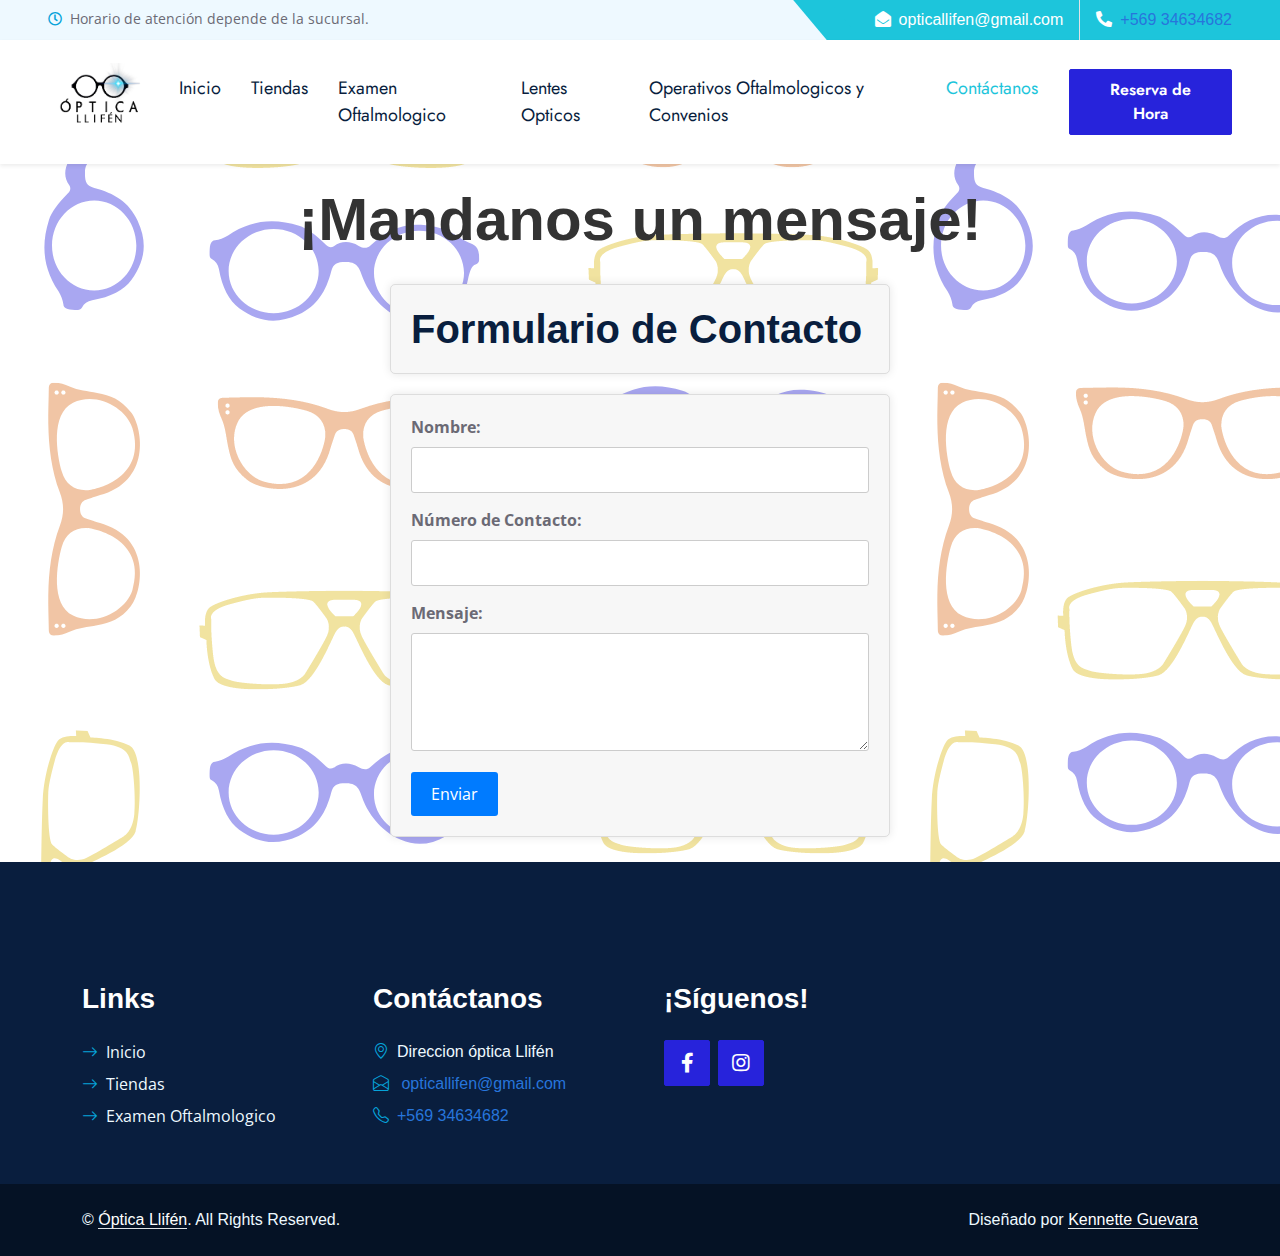
==== contactanos.html @ c940d2cb "nuevas paginas, contactanos y examen" ====
<!DOCTYPE html>
<html lang="en">

<head>
    <meta charset="utf-8">
    <title>Óptica Llifén</title>
    <meta content="width=device-width, initial-scale=1.0" name="viewport">

    <!-- Favicon -->
    <link href="img/favicon.ico" rel="icon">

    <!-- Google Web Fonts -->
    <link rel="preconnect" href="https://fonts.gstatic.com">
    <link href="https://fonts.googleapis.com/css2?family=Jost:wght@500;600;700&family=Open+Sans:wght@400;600&display=swap" rel="stylesheet"> 

    <!-- Icon Font Stylesheet -->
    <link href="https://cdnjs.cloudflare.com/ajax/libs/font-awesome/5.10.0/css/all.min.css" rel="stylesheet">
    <link href="https://cdn.jsdelivr.net/npm/bootstrap-icons@1.4.1/font/bootstrap-icons.css" rel="stylesheet">

    <!-- Libraries Stylesheet -->
    <link href="lib/owlcarousel/assets/owl.carousel.min.css" rel="stylesheet">
    <link href="lib/animate/animate.min.css" rel="stylesheet">
    <link href="lib/tempusdominus/css/tempusdominus-bootstrap-4.min.css" rel="stylesheet" />
    <link href="lib/twentytwenty/twentytwenty.css" rel="stylesheet" />

    <!-- Customized Bootstrap Stylesheet -->
    <link href="css/bootstrap.min.css" rel="stylesheet">

    <!-- Template Stylesheet -->
    <link href="css/style.css" rel="stylesheet">
    <link rel="stylesheet" href="css/large.css" />
    <link rel="stylesheet" href="css/medium.css" />

</head>

<body>
    <!-- Spinner Start -->
    <div id="spinner" class="show bg-white position-fixed translate-middle w-100 vh-100 top-50 start-50 d-flex align-items-center justify-content-center">
        <div class="spinner-grow text-primary m-1" role="status">
            <span class="sr-only">Loading...</span>
        </div>
        <div class="spinner-grow text-dark m-1" role="status">
            <span class="sr-only">Loading...</span>
        </div>
        <div class="spinner-grow text-secondary m-1" role="status">
            <span class="sr-only">Loading...</span>
        </div>
    </div>
    <!-- Spinner End -->


    <!-- Topbar Start -->
    <div class="container-fluid bg-light ps-5 pe-0 d-none d-lg-block">
        <div class="row gx-0">
            <div class="col-md-6 text-center text-lg-start mb-2 mb-lg-0">
                <div class="d-inline-flex align-items-center">
                    <small class="py-2"><i class="far fa-clock text-primary me-2"></i>Horario de atención depende de la sucursal.</small>
                </div>
            </div>
            <div class="col-md-6 text-center text-lg-end">
                <div class="position-relative d-inline-flex align-items-center bg-primary text-white top-shape px-5">
                    <div class="me-3 pe-3 border-end py-2">
                        <p class="m-0"><i class="fa fa-envelope-open me-2"></i>opticallifen@gmail.com</p>
                    </div>
                    <div class="py-2">
                        <p class="m-0"><i class="fa fa-phone-alt me-2"></i><a class="telefonocolor" href="https://wa.me/56934634682?text=Me%20gustar%C3%ADa%20agendar%20una%20hora" data-wow-delay="0.6s">+569 34634682</a></p>
                    </div>
                </div>
            </div>
        </div>
    </div>
    <!-- Topbar End -->


    <!-- Navbar Start -->
    <nav class="navbar navbar-expand-lg bg-white navbar-light shadow-sm px-5 py-3 py-lg-0">
        <a href="index.html" class="navbar-brand p-0">
            <h1 class="m-0 text-primary"><img id="logo" src="img/Logo.png" alt="logo optica"></h1>
        </a>
        <button class="navbar-toggler" type="button" data-bs-toggle="collapse" data-bs-target="#navbarCollapse">
            <span class="navbar-toggler-icon"></span>
        </button>
        <div class="collapse navbar-collapse" id="navbarCollapse">
            <div class="navbar-nav ms-auto py-0">
                <a href="index.html" class="nav-item nav-link">Inicio</a>
                <a href="tiendas.html" class="nav-item nav-link">Tiendas</a>
                <a href="examen.html" class="nav-item nav-link">Examen Oftalmologico</a>
                <a href="#" class="nav-item nav-link">Lentes Opticos</a>
                <a href="operativos.html" class="nav-item nav-link">Operativos Oftalmologicos y Convenios</a>
                <a href="#" class="nav-item nav-link active">Contáctanos</a>
            </div>
            <a href="#" class="btn btn-primary py-2 px-4 ms-3">Reserva de Hora</a>
        </div>
    </nav>
    <!-- Navbar End -->

    <div id="section-address">
        <h2 id="section-title">¡Mandanos un mensaje!</h2>
    </div>

    <div class="formulario-container">
        <h1>Formulario de Contacto</h1>
        <form action="https://formspree.io/f/xzblobyv" method="post">
            <label for="nombre">Nombre:</label>
            <input type="text" id="nombre" name="nombre" required><br>

            <label for="telefono">Número de Contacto:</label>
            <input type="tel" id="telefono" name="telefono" required><br>

            <label for="mensaje">Mensaje:</label>
            <textarea id="mensaje" name="mensaje" rows="4" required></textarea><br>

            <input type="submit" value="Enviar">
        </form>
    </div>

    <!-- Footer Start -->
    <div class="container-fluid bg-dark text-light py-5 wow fadeInUp" data-wow-delay="0.3s"">
        <div class="container pt-5">
            <div class="row g-5 pt-4">
                <div class="col-lg-3 col-md-6">
                    <h3 class="text-white mb-4">Links</h3>
                    <div class="d-flex flex-column justify-content-start">
                        <a class="text-light mb-2" href="index.html"><i class="bi bi-arrow-right text-primary me-2"></i>Inicio</a>
                        <a class="text-light mb-2" href="#"><i class="bi bi-arrow-right text-primary me-2"></i>Tiendas</a>
                        <a class="text-light mb-2" href="#"><i class="bi bi-arrow-right text-primary me-2"></i>Examen Oftalmologico</a>
                    </div>
                </div>
                <div class="col-lg-3 col-md-6">
                    <h3 class="text-white mb-4">Contáctanos</h3>
                    <p class="mb-2"><i class="bi bi-geo-alt text-primary me-2"></i>Direccion óptica Llifén</p>
                    <p class="mb-2"><i class="bi bi-envelope-open text-primary me-2"></i><a href="mailto:opticallifen@gmail.com"> opticallifen@gmail.com</a></p>
                    <p class="mb-0"><i class="bi bi-telephone text-primary me-2"></i><a id="telefonocolor" href="https://wa.me/56934634682?text=Me%20gustar%C3%ADa%20agendar%20una%20hora" data-wow-delay="0.6s">+569 34634682</a></p>
                </div>
                <div class="col-lg-3 col-md-6">
                    <h3 class="text-white mb-4">¡Síguenos!</h3>
                    <div class="d-flex">
                        <a class="btn btn-lg btn-primary btn-lg-square rounded me-2" target="_blank" href="https://www.facebook.com/opticallifen/"><i class="fab fa-facebook-f fw-normal"></i></a>
                        <a class="btn btn-lg btn-primary btn-lg-square rounded" target="_blank" href="https://www.instagram.com/opticallifen/?hl=en"><i class="fab fa-instagram fw-normal"></i></a>
                    </div>
                </div>
            </div>
        </div>
    </div>
    <div class="container-fluid text-light py-4" style="background: #051225;">
        <div class="container">
            <div class="row g-0">
                <div class="col-md-6 text-center text-md-start">
                    <p class="mb-md-0">&copy; <a class="text-white border-bottom" href="#">Óptica Llifén</a>. All Rights Reserved.</p>
                </div>
                <div class="col-md-6 text-center text-md-end">
                    <p class="mb-0">Diseñado por <a class="text-white border-bottom" href="https://www.linkedin.com/in/kennetteguevara/">Kennette Guevara</a></p>
                </div>
            </div>
        </div>
    </div>
    <!-- Footer End -->


    <!-- Back to Top -->
    <a href="#" class="btn btn-lg btn-primary btn-lg-square rounded back-to-top"><i class="bi bi-arrow-up"></i></a>


    <!-- JavaScript Libraries -->
    <script src="https://code.jquery.com/jquery-3.4.1.min.js"></script>
    <script src="https://cdn.jsdelivr.net/npm/bootstrap@5.0.0/dist/js/bootstrap.bundle.min.js"></script>
    <script src="lib/wow/wow.min.js"></script>
    <script src="lib/easing/easing.min.js"></script>
    <script src="lib/waypoints/waypoints.min.js"></script>
    <script src="lib/owlcarousel/owl.carousel.min.js"></script>
    <script src="lib/tempusdominus/js/moment.min.js"></script>
    <script src="lib/tempusdominus/js/moment-timezone.min.js"></script>
    <script src="lib/tempusdominus/js/tempusdominus-bootstrap-4.min.js"></script>
    <script src="lib/twentytwenty/jquery.event.move.js"></script>
    <script src="lib/twentytwenty/jquery.twentytwenty.js"></script>

    <!-- Template Javascript -->
    <script src="js/main.js"></script>
</body>

</html>
---- lib/twentytwenty/twentytwenty.css ----
.twentytwenty-horizontal .twentytwenty-handle:before, .twentytwenty-horizontal .twentytwenty-handle:after, .twentytwenty-vertical .twentytwenty-handle:before, .twentytwenty-vertical .twentytwenty-handle:after {
  content: " ";
  display: block;
  background: white;
  position: absolute;
  z-index: 30;
  -webkit-box-shadow: 0px 0px 12px rgba(51, 51, 51, 0.5);
  -moz-box-shadow: 0px 0px 12px rgba(51, 51, 51, 0.5);
  box-shadow: 0px 0px 12px rgba(51, 51, 51, 0.5); }

.twentytwenty-horizontal .twentytwenty-handle:before, .twentytwenty-horizontal .twentytwenty-handle:after {
  width: 3px;
  height: 9999px;
  left: 50%;
  margin-left: -1.5px; }

.twentytwenty-vertical .twentytwenty-handle:before, .twentytwenty-vertical .twentytwenty-handle:after {
  width: 9999px;
  height: 3px;
  top: 50%;
  margin-top: -1.5px; }

.twentytwenty-before-label, .twentytwenty-after-label, .twentytwenty-overlay {
  position: absolute;
  top: 0;
  width: 100%;
  height: 100%; }

.twentytwenty-before-label, .twentytwenty-after-label, .twentytwenty-overlay {
  -webkit-transition-duration: 0.5s;
  -moz-transition-duration: 0.5s;
  transition-duration: 0.5s; }

.twentytwenty-before-label, .twentytwenty-after-label {
  -webkit-transition-property: opacity;
  -moz-transition-property: opacity;
  transition-property: opacity; }

.twentytwenty-before-label:before, .twentytwenty-after-label:before {
  color: white;
  font-size: 13px;
  letter-spacing: 0.1em; }

.twentytwenty-before-label:before, .twentytwenty-after-label:before {
  position: absolute;
  background: rgba(255, 255, 255, 0.2);
  line-height: 38px;
  padding: 0 20px;
  -webkit-border-radius: 2px;
  -moz-border-radius: 2px;
  border-radius: 2px; }

.twentytwenty-horizontal .twentytwenty-before-label:before, .twentytwenty-horizontal .twentytwenty-after-label:before {
  top: 50%;
  margin-top: -19px; }

.twentytwenty-vertical .twentytwenty-before-label:before, .twentytwenty-vertical .twentytwenty-after-label:before {
  left: 50%;
  margin-left: -45px;
  text-align: center;
  width: 90px; }

.twentytwenty-left-arrow, .twentytwenty-right-arrow, .twentytwenty-up-arrow, .twentytwenty-down-arrow {
  width: 0;
  height: 0;
  border: 6px inset transparent;
  position: absolute; }

.twentytwenty-left-arrow, .twentytwenty-right-arrow {
  top: 50%;
  margin-top: -6px; }

.twentytwenty-up-arrow, .twentytwenty-down-arrow {
  left: 50%;
  margin-left: -6px; }

.twentytwenty-container {
  -webkit-box-sizing: content-box;
  -moz-box-sizing: content-box;
  box-sizing: content-box;
  z-index: 0;
  overflow: hidden;
  position: relative;
  -webkit-user-select: none;
  -moz-user-select: none;
  -ms-user-select: none; }
  .twentytwenty-container img {
    max-width: 100%;
    position: absolute;
    top: 0;
    display: block; }
  .twentytwenty-container.active .twentytwenty-overlay, .twentytwenty-container.active :hover.twentytwenty-overlay {
    background: rgba(0, 0, 0, 0); }
    .twentytwenty-container.active .twentytwenty-overlay .twentytwenty-before-label,
    .twentytwenty-container.active .twentytwenty-overlay .twentytwenty-after-label, .twentytwenty-container.active :hover.twentytwenty-overlay .twentytwenty-before-label,
    .twentytwenty-container.active :hover.twentytwenty-overlay .twentytwenty-after-label {
      opacity: 0; }
  .twentytwenty-container * {
    -webkit-box-sizing: content-box;
    -moz-box-sizing: content-box;
    box-sizing: content-box; }

.twentytwenty-before-label {
  opacity: 0; }
  .twentytwenty-before-label:before {
    content: attr(data-content); }

.twentytwenty-after-label {
  opacity: 0; }
  .twentytwenty-after-label:before {
    content: attr(data-content); }

.twentytwenty-horizontal .twentytwenty-before-label:before {
  left: 10px; }

.twentytwenty-horizontal .twentytwenty-after-label:before {
  right: 10px; }

.twentytwenty-vertical .twentytwenty-before-label:before {
  top: 10px; }

.twentytwenty-vertical .twentytwenty-after-label:before {
  bottom: 10px; }

.twentytwenty-overlay {
  -webkit-transition-property: background;
  -moz-transition-property: background;
  transition-property: background;
  background: rgba(0, 0, 0, 0);
  z-index: 25; }
  .twentytwenty-overlay:hover {
    background: rgba(0, 0, 0, 0.5); }
    .twentytwenty-overlay:hover .twentytwenty-after-label {
      opacity: 1; }
    .twentytwenty-overlay:hover .twentytwenty-before-label {
      opacity: 1; }

.twentytwenty-before {
  z-index: 20; }

.twentytwenty-after {
  z-index: 10; }

.twentytwenty-handle {
  height: 38px;
  width: 38px;
  position: absolute;
  left: 50%;
  top: 50%;
  margin-left: -22px;
  margin-top: -22px;
  border: 3px solid white;
  -webkit-border-radius: 1000px;
  -moz-border-radius: 1000px;
  border-radius: 1000px;
  -webkit-box-shadow: 0px 0px 12px rgba(51, 51, 51, 0.5);
  -moz-box-shadow: 0px 0px 12px rgba(51, 51, 51, 0.5);
  box-shadow: 0px 0px 12px rgba(51, 51, 51, 0.5);
  z-index: 40;
  cursor: pointer; }

.twentytwenty-horizontal .twentytwenty-handle:before {
  bottom: 50%;
  margin-bottom: 22px;
  -webkit-box-shadow: 0 3px 0 white, 0px 0px 12px rgba(51, 51, 51, 0.5);
  -moz-box-shadow: 0 3px 0 white, 0px 0px 12px rgba(51, 51, 51, 0.5);
  box-shadow: 0 3px 0 white, 0px 0px 12px rgba(51, 51, 51, 0.5); }
.twentytwenty-horizontal .twentytwenty-handle:after {
  top: 50%;
  margin-top: 22px;
  -webkit-box-shadow: 0 -3px 0 white, 0px 0px 12px rgba(51, 51, 51, 0.5);
  -moz-box-shadow: 0 -3px 0 white, 0px 0px 12px rgba(51, 51, 51, 0.5);
  box-shadow: 0 -3px 0 white, 0px 0px 12px rgba(51, 51, 51, 0.5); }

.twentytwenty-vertical .twentytwenty-handle:before {
  left: 50%;
  margin-left: 22px;
  -webkit-box-shadow: 3px 0 0 white, 0px 0px 12px rgba(51, 51, 51, 0.5);
  -moz-box-shadow: 3px 0 0 white, 0px 0px 12px rgba(51, 51, 51, 0.5);
  box-shadow: 3px 0 0 white, 0px 0px 12px rgba(51, 51, 51, 0.5); }
.twentytwenty-vertical .twentytwenty-handle:after {
  right: 50%;
  margin-right: 22px;
  -webkit-box-shadow: -3px 0 0 white, 0px 0px 12px rgba(51, 51, 51, 0.5);
  -moz-box-shadow: -3px 0 0 white, 0px 0px 12px rgba(51, 51, 51, 0.5);
  box-shadow: -3px 0 0 white, 0px 0px 12px rgba(51, 51, 51, 0.5); }

.twentytwenty-left-arrow {
  border-right: 6px solid white;
  left: 50%;
  margin-left: -17px; }

.twentytwenty-right-arrow {
  border-left: 6px solid white;
  right: 50%;
  margin-right: -17px; }

.twentytwenty-up-arrow {
  border-bottom: 6px solid white;
  top: 50%;
  margin-top: -17px; }

.twentytwenty-down-arrow {
  border-top: 6px solid white;
  bottom: 50%;
  margin-bottom: -17px; }
---- css/style.css ----
/********** Template CSS **********/
:root {
  --primary: #1dc5db;
  --secondary: #db6f1d;
  --light: #eef9ff;
  --dark: #091e3e;
}

@import url("https://fonts.googleapis.com/css2?family=Montserrat:wght@300;400&family=Oswald&display=swap");

body {
  background-image: url('/img/fondo.png');
}



/* Estilos para la sección principal */
.main-section {
  background-image: url('../img/receta.png'); /* Ruta a la imagen de fondo */
  background-size: cover;
  background-position: center;
  text-align: center;
  color: #ffffff; /* Color del texto */
  height: 100vh; /* Altura del 100% del viewport (alto de la pantalla) */
  display: flex;
  flex-direction: column;
  justify-content: flex-end; /* Alinea todo el contenido en la parte inferior */
  align-items: center; /* Centra horizontalmente todo el contenido */
}

/* Estilos para el encabezado y el párrafo */
#encabezado {
  font-size: 36px;
  margin-bottom: 20px;
  color: #ffffff; /* Color del texto */
}

#parrafo {
  font-size: 18px;
  color: #ffffff; /* Color del texto */
}

/* Estilos para el botón */
#boton {
  background-color: #007BFF; /* Color de fondo del botón */
  color: #ffffff; /* Color del texto del botón */
  padding: 10px 20px;
  font-size: 18px;
  border: none;
  cursor: pointer;
  border-radius: 5px;
  text-decoration: none;
  width: auto; /* Ancho automático (predeterminado) */
  margin-bottom: 40px;
}

/* Estilo para la sección de direcciones */
#section-address {
  padding: 20px;
}

/* Estilo para el título de la sección */
#section-title {
  font-size: 30px;
  font-weight: bold;
  text-align: center;
  color: #333; /* Color del texto */
}

/*Operativos*/
/* Estilo del contenedor */
.image-container {
  max-width: 80%;
  margin: 0 auto;
  padding: 10px;
  text-align: center;
}

.responsive-img {
  max-width: 100%;
  height: auto;
}

/* CSS for the information list */
#operativosLista {
  max-width: 95%;
  margin: 0 auto;
}

.info-list {
  display: none; /* Initially hide the info list */
  background-color: #1DC5DB; /* Add the background color */
  padding: 10px; /* Add padding for spacing */
}

.info-list li {
  color: white; /* Set text color to white */
  margin: 5px 0; /* Add spacing between list items */
  list-style: inside;
}

@media (max-width: 768px) { /* Define a breakpoint where the container disappears */
  .image-container {
      display: none; /* Hide the container on small screens */
  }

  .info-list {
      display: block; /* Display the info list on small screens */
  }
}

/*formulario*/
/* Estilo general del formulario */

.formulario-container{
  margin-bottom: 25px;
}

.formulario-container h1 {
  max-width: 500px; /* Ancho máximo del formulario */
  margin: 0 auto; /* Centrar el formulario horizontalmente */
  padding: 20px;
  background-color: #f7f7f7; /* Fondo del formulario */
  border: 1px solid #ddd; /* Borde del formulario */
  border-radius: 5px; /* Bordes redondeados */
  box-shadow: 0px 0px 10px rgba(0, 0, 0, 0.1); /* Sombra */
  margin-bottom: 20px;
}

form {
  max-width: 500px; /* Ancho máximo del formulario */
  margin: 0 auto; /* Centrar el formulario horizontalmente */
  padding: 20px;
  background-color: #f7f7f7; /* Fondo del formulario */
  border: 1px solid #ddd; /* Borde del formulario */
  border-radius: 5px; /* Bordes redondeados */
  box-shadow: 0px 0px 10px rgba(0, 0, 0, 0.1); /* Sombra */
  margin-bottom: 20px;
}

/* Estilo general del formulario y del encabezado */
form {
  max-width: 500px; /* Ancho máximo del formulario */
  margin: 0 auto; /* Centrar horizontalmente el formulario y el encabezado */
  padding: 20px;
  background-color: #f7f7f7; /* Fondo del formulario */
  border: 1px solid #ddd; /* Borde del formulario */
  border-radius: 5px; /* Bordes redondeados */
  box-shadow: 0px 0px 10px rgba(0, 0, 0, 0.1); /* Sombra */
}


/* Estilo para etiquetas */
label {
  display: block; /* Mostrar etiquetas en bloques */
  margin-bottom: 8px;
  font-weight: bold;
}

/* Estilo para campos de entrada de texto y área de texto */
input[type="text"],
input[type="tel"],
textarea {
  width: 100%; /* Ancho completo */
  padding: 10px; /* Espaciado interno */
  margin-bottom: 15px;
  border: 1px solid #ccc; /* Borde */
  border-radius: 3px; /* Bordes redondeados */
}

/* Estilo para el botón de enviar */
input[type="submit"] {
  background-color: #007bff; /* Color de fondo del botón */
  color: white; /* Color del texto del botón */
  padding: 10px 20px; /* Espaciado interno del botón */
  border: none; /* Sin borde */
  border-radius: 3px; /* Bordes redondeados */
  cursor: pointer;
}

/* Estilo para el botón de enviar al pasar el cursor */
input[type="submit"]:hover {
  background-color: #0056b3; /* Color de fondo al pasar el cursor */
}

/* Estilo para el formulario en dispositivos móviles */
@media (max-width: 600px) {
  form {
    padding: 15px; /* Espaciado interno reducido en dispositivos móviles */
  }
}

.receta {
  margin-top: -40px;
}

.map-container {
  position: relative;
  overflow: hidden;
  padding-top: 56.25%; /* 16:9 aspect ratio (height / width * 100) */
  border-radius: 10px;
}

.map-container iframe {
  position: absolute;
  top: 0;
  left: 0;
  width: 100%;
  height: 100%;
  border-radius: 10px;
}

#recetaback {
  height: 540px;
}

#examenback {
  height: 1350px;
}

#tiendasanbernardo {
  height: 740px;
}

#logo {
  width: 100px;
  height: auto;
}

h1,
h2 {
  font-family: "Oswald", sans-serif;
}

p,
h3,
h4,
h5,
h6 {
  font-family: "Montserrat", sans-serif;
}

h1,
h2,
.font-weight-bold {
  font-weight: 700 !important;
}

h3,
h4,
.font-weight-semi-bold {
  font-weight: 600 !important;
}

h5,
h6,
.font-weight-medium {
  font-weight: 500 !important;
}

.btn {
  font-family: "Jost", sans-serif;
  font-weight: 600;
  transition: 0.5s;
}

.btn-primary,
.btn-secondary {
  color: #ffffff;
}

.btn-primary:hover {
  background: var(--secondary);
  border-color: var(--secondary);
}

.btn-secondary:hover {
  background: var(--primary);
  border-color: var(--primary);
}

.btn-square {
  width: 36px;
  height: 36px;
}

.btn-sm-square {
  width: 28px;
  height: 28px;
}

.btn-lg-square {
  width: 46px;
  height: 46px;
}

.btn-square,
.btn-sm-square,
.btn-lg-square {
  padding-left: 0;
  padding-right: 0;
  text-align: center;
}

#spinner {
  opacity: 0;
  visibility: hidden;
  transition: opacity 0.5s ease-out, visibility 0s linear 0.5s;
  z-index: 99999;
}

#spinner.show {
  transition: opacity 0.5s ease-out, visibility 0s linear 0s;
  visibility: visible;
  opacity: 1;
}

.back-to-top {
  position: fixed;
  display: none;
  right: 45px;
  bottom: 45px;
  z-index: 99;
}

.top-shape::before {
  position: absolute;
  content: "";
  width: 35px;
  height: 100%;
  top: 0;
  left: -17px;
  background: var(--primary);
  transform: skew(40deg);
}

.navbar-light .navbar-nav .nav-link {
  font-family: "Jost", sans-serif;
  padding: 35px 15px;
  font-size: 18px;
  color: var(--dark);
  outline: none;
  transition: 0.5s;
}

.sticky-top.navbar-light .navbar-nav .nav-link {
  padding: 20px 15px;
}

.navbar-light .navbar-nav .nav-link:hover,
.navbar-light .navbar-nav .nav-link.active {
  color: var(--primary);
}

@media (max-width: 991.98px) {
  .navbar-light .navbar-nav .nav-link,
  .sticky-top.navbar-light .navbar-nav .nav-link {
    padding: 10px 0;
  }
}

.carousel-caption {
  top: 0;
  left: 0;
  right: 0;
  bottom: 0;
  background: rgba(9, 30, 62, 0.85);
  z-index: 1;
}

@media (max-width: 576px) {
  .carousel-caption h5 {
    font-size: 14px;
    font-weight: 500 !important;
  }

  .carousel-caption h1 {
    font-size: 30px;
    font-weight: 600 !important;
  }
}

.carousel-control-prev,
.carousel-control-next {
  width: 10%;
}

.carousel-control-prev-icon,
.carousel-control-next-icon {
  width: 3rem;
  height: 3rem;
}

@media (min-width: 991.98px) {
  .banner {
    position: relative;
    margin-top: -90px;
    z-index: 1;
  }
}

.section-title h5::before {
  position: absolute;
  content: "";
  width: 45px;
  height: 3px;
  right: -55px;
  bottom: 11px;
  background: var(--primary);
}

.section-title h5::after {
  position: absolute;
  content: "";
  width: 15px;
  height: 3px;
  right: -75px;
  bottom: 11px;
  background: var(--secondary);
}

.twentytwenty-wrapper {
  height: 100%;
}

.hero-header {
  background: linear-gradient(rgba(9, 30, 62, 0.85), rgba(9, 30, 62, 0.85)),
    url(../img/carousel-1.jpg) center center no-repeat;
  background-size: cover;
}

/*
.bg-appointment {
  background: linear-gradient(rgba(9, 30, 62, 0.85), rgba(9, 30, 62, 0.85)),
    url(../img/carousel-1.jpg) center center no-repeat;
  background-size: cover;
}*/

.appointment-form {
  background: rgba(6, 163, 218, 0.7);
}

.service-item img,
.service-item .bg-light,
.service-item .bg-light h5,
.team-item .team-text {
  transition: 0.5s;
}

.service-item:hover img {
  transform: scale(1.15);
}

.team-item .team-text::after,
.service-item .bg-light::after {
  position: absolute;
  content: "";
  top: 50%;
  bottom: 0;
  left: 15px;
  right: 15px;
  border-radius: 100px / 15px;
  box-shadow: 0 0 15px rgba(0, 0, 0, 0.7);
  opacity: 0;
  transition: 0.5s;
  z-index: -1;
}

.team-item:hover .team-text::after,
.service-item:hover .bg-light::after {
  opacity: 1;
}

.bg-offer {
  background: url(../img/carousel-1.jpg) center center no-repeat;
  background-size: cover;
}

.offer-text {
  background: rgba(6, 163, 218, 0.85);
}

.price-carousel .owl-nav {
  position: absolute;
  width: calc(100% + 45px);
  height: 45px;
  top: calc(50% - 22.5px);
  left: -22.5px;
  display: flex;
  justify-content: space-between;
  opacity: 0;
  transition: 0.5s;
}

.price-carousel:hover .owl-nav {
  opacity: 1;
}

.price-carousel .owl-nav .owl-prev,
.price-carousel .owl-nav .owl-next {
  position: relative;
  width: 45px;
  height: 45px;
  display: flex;
  align-items: center;
  justify-content: center;
  color: #ffffff;
  background: var(--primary);
  border-radius: 2px;
  font-size: 22px;
  transition: 0.5s;
}

.price-carousel .owl-nav .owl-prev:hover,
.price-carousel .owl-nav .owl-next:hover {
  background: var(--secondary);
}

.bg-testimonial {
  background: url(../img/carousel-2.jpg) center center no-repeat;
  background-size: cover;
}

.testimonial-carousel {
  background: rgba(6, 163, 218, 0.85);
}

.testimonial-carousel .owl-nav {
  position: absolute;
  width: calc(100% + 46px);
  height: 46px;
  top: calc(50% - 23px);
  left: -23px;
  display: flex;
  justify-content: space-between;
  z-index: 1;
}

.testimonial-carousel .owl-nav .owl-prev,
.testimonial-carousel .owl-nav .owl-next {
  position: relative;
  width: 46px;
  height: 46px;
  display: flex;
  align-items: center;
  justify-content: center;
  color: #ffffff;
  background: var(--primary);
  border-radius: 2px;
  font-size: 22px;
  transition: 0.5s;
}

.testimonial-carousel .owl-nav .owl-prev:hover,
.testimonial-carousel .owl-nav .owl-next:hover {
  background: var(--secondary);
}

.testimonial-carousel .owl-item img {
  width: 120px;
  height: 120px;
}
---- css/large.css ----
@media only screen and (min-width: 992px) {
  .receta {
    margin-top: -35px;
  }

  .prueba {
    margin-top: 100px;
  }

  .bg-primaryr {
    background-color: #1dc5db !important;
    height: 350px;
  }

  .receta {
    height: 300px;
  }

  #recetaback {
    height: 320px;
  }

  #tiendacerrillos {
    margin-top: 300px;
    height: 400px;
  }

  #examenback {
    height: 650px;
  }

  #tiendasanbernardo {
    height: 400px;
  }

  #boton {
    margin-bottom: 100px;
  }

    /* Estilo para el título de la sección */
    #section-title {
      font-size: 60px;
    }
}
---- css/medium.css ----
@media only screen and (min-width: 490px) and (max-width: 991px) {
  .receta {
    margin-top: -35px;
  }

  .bg-primaryr {
    background-color: #1dc5db !important;
  }

  #recetaback {
    height: 710px;
  }

  #tiendacerrillos {
    height: 815px;
  }

  #examenback {
    height: 1250px;
  }

  #tiendasanbernardo {
    height: 840px;
  }

  #boton {
    margin-bottom: 100px;
  }

  /* Estilo para el título de la sección */
  #section-title {
    font-size: 50px;
  }
}
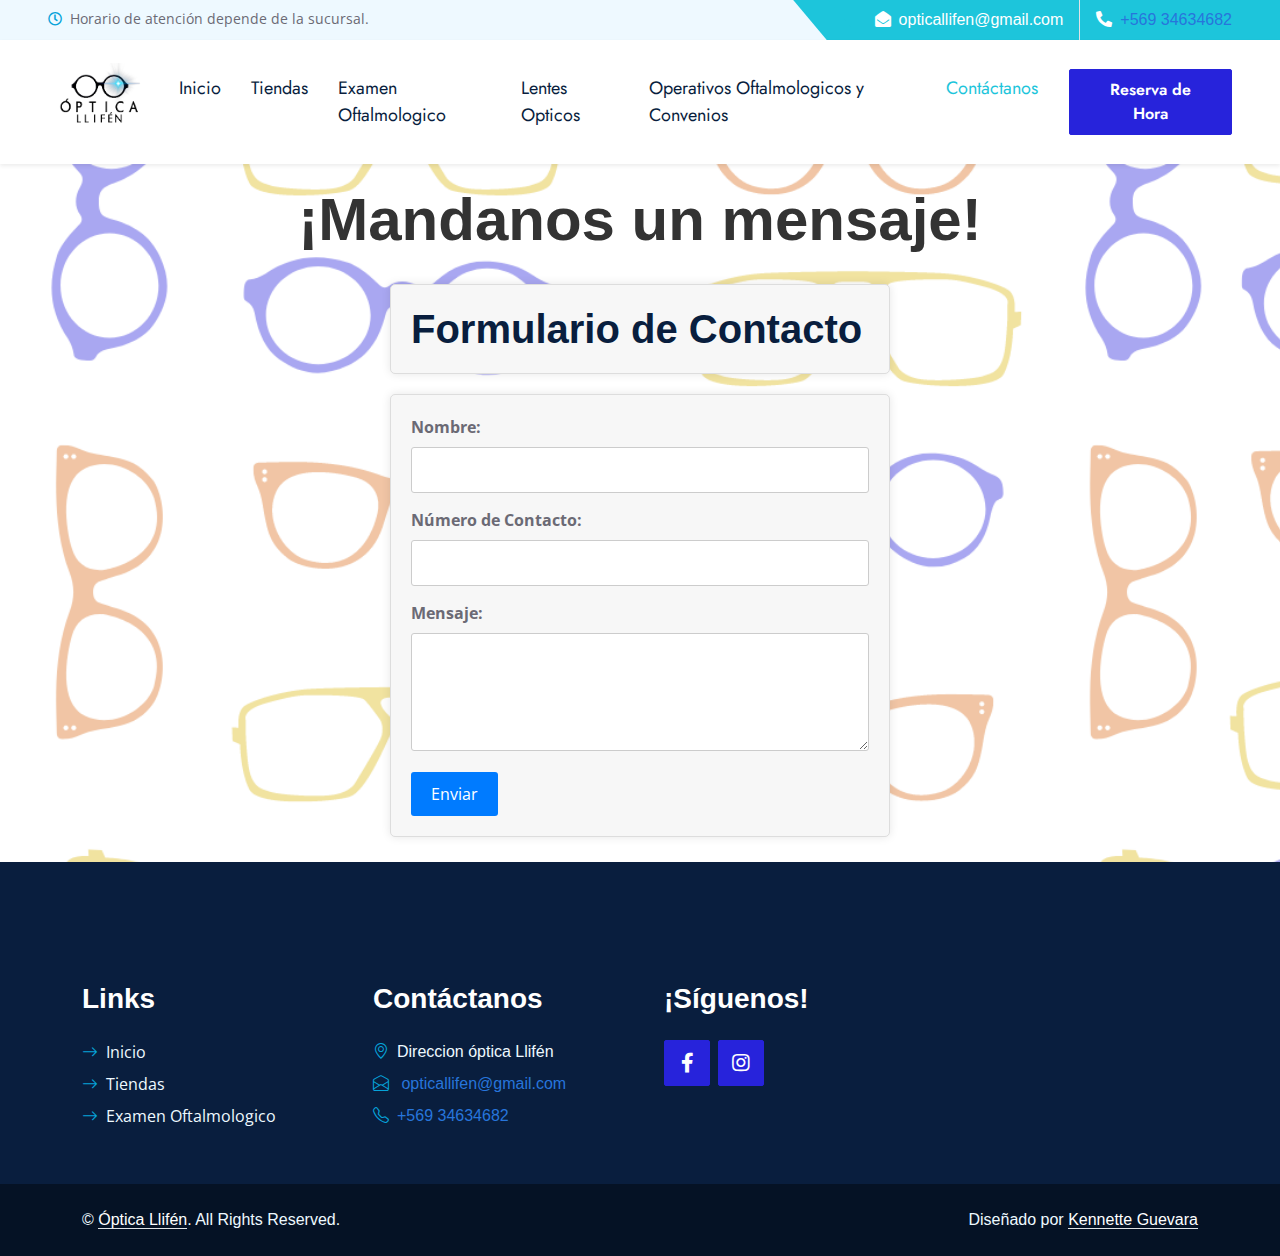
==== commit 3dc8a459: "background and nav update" ====
--- a/contactanos.html
+++ b/contactanos.html
@@ -33,7 +33,7 @@
 
 </head>
 
-<body>
+<body style="background-image: url('img/fondo.png'); background-size: cover; background-repeat: no-repeat;">
     <!-- Spinner Start -->
     <div id="spinner" class="show bg-white position-fixed translate-middle w-100 vh-100 top-50 start-50 d-flex align-items-center justify-content-center">
         <div class="spinner-grow text-primary m-1" role="status">
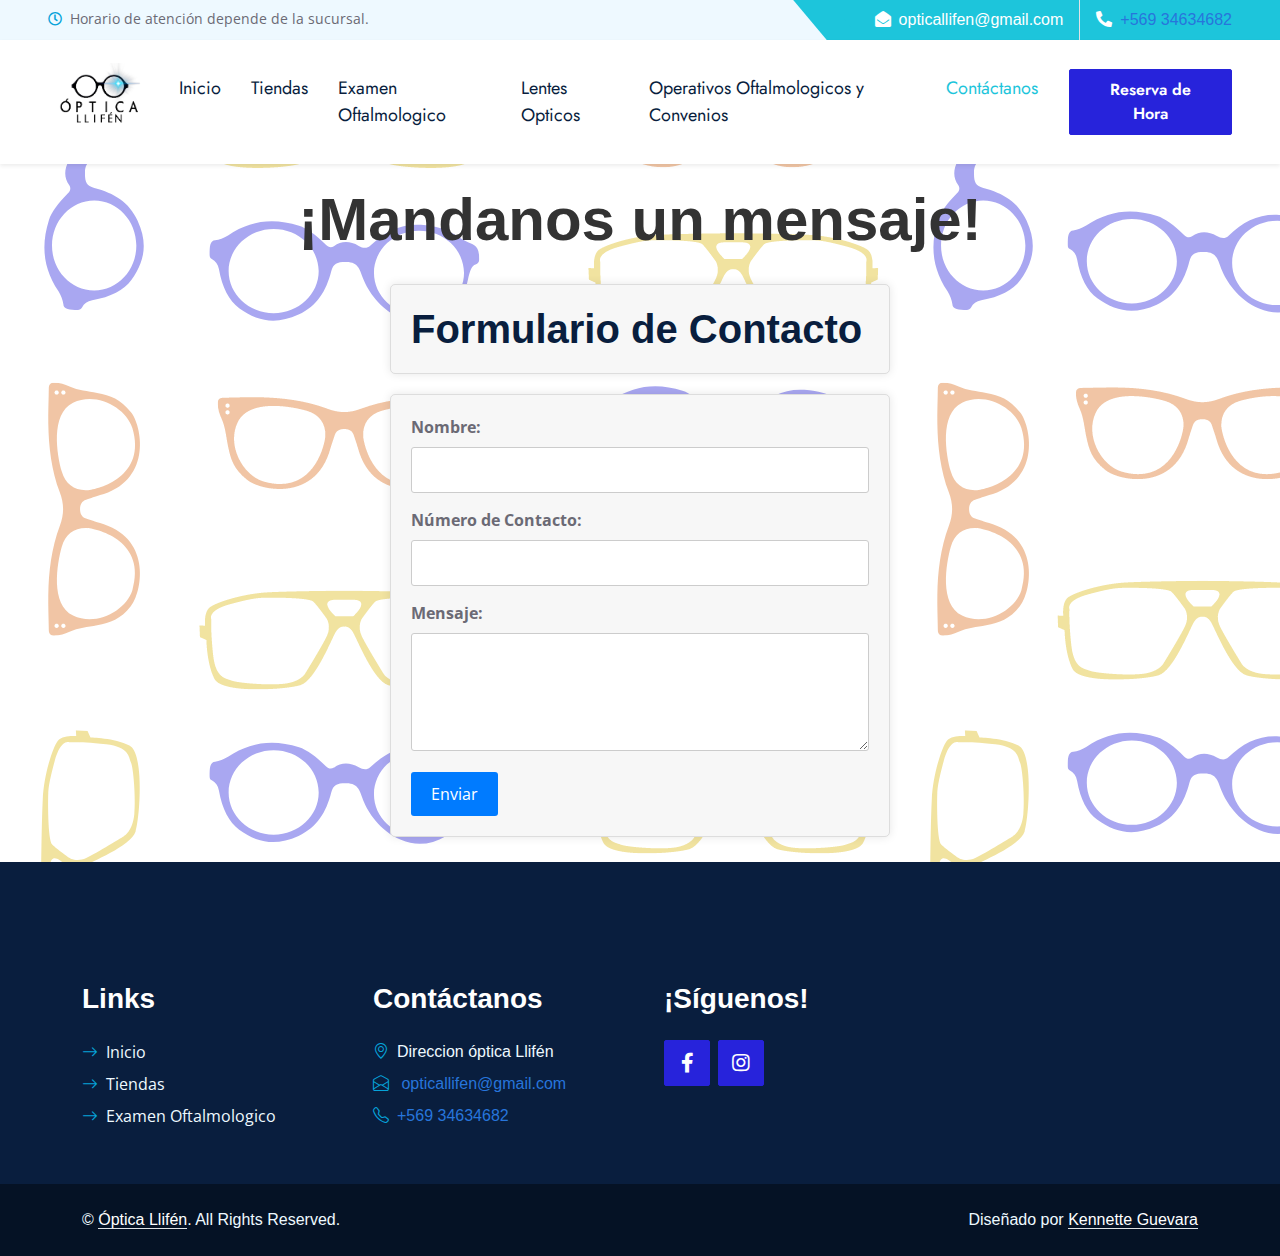
==== commit 9183b26d: "background img" ====
--- a/contactanos.html
+++ b/contactanos.html
@@ -33,7 +33,7 @@
 
 </head>
 
-<body style="background-image: url('img/fondo.png'); background-size: cover; background-repeat: no-repeat;">
+<body style="background-image: url('img/fondo.png'); background-repeat: repeat;">
     <!-- Spinner Start -->
     <div id="spinner" class="show bg-white position-fixed translate-middle w-100 vh-100 top-50 start-50 d-flex align-items-center justify-content-center">
         <div class="spinner-grow text-primary m-1" role="status">
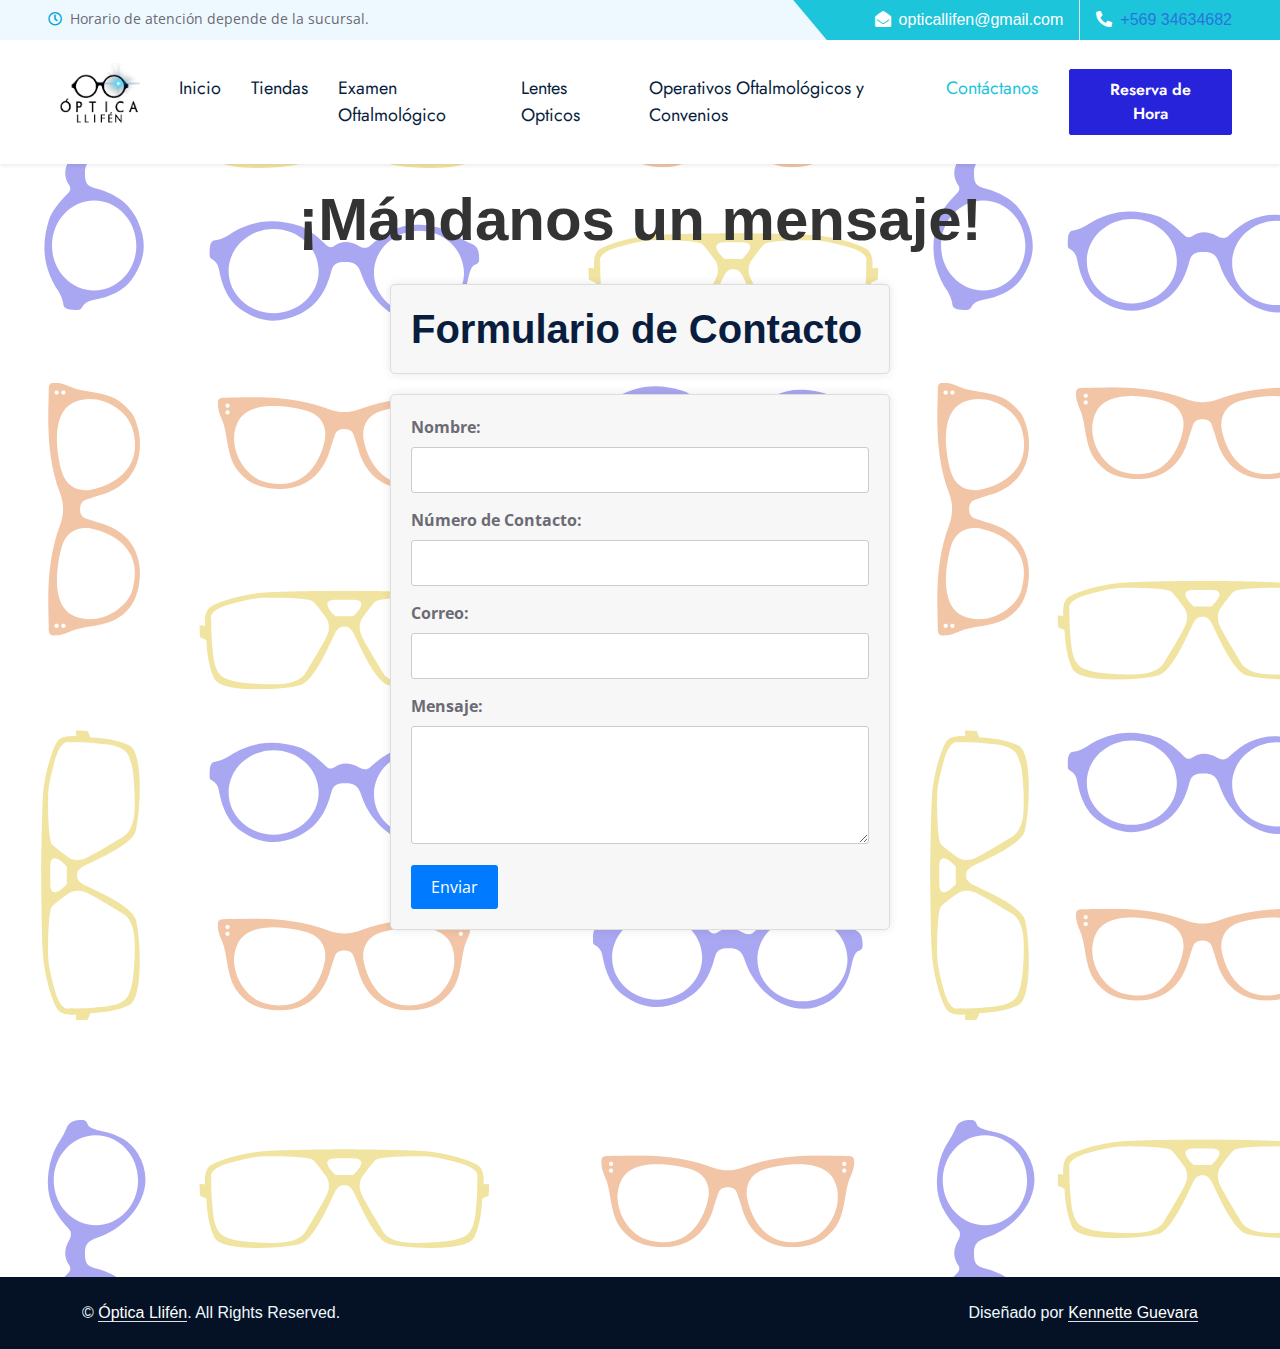
==== commit 87dbdbbe: "update de reunion" ====
--- a/contactanos.html
+++ b/contactanos.html
@@ -84,9 +84,9 @@
             <div class="navbar-nav ms-auto py-0">
                 <a href="index.html" class="nav-item nav-link">Inicio</a>
                 <a href="tiendas.html" class="nav-item nav-link">Tiendas</a>
-                <a href="examen.html" class="nav-item nav-link">Examen Oftalmologico</a>
+                <a href="examen.html" class="nav-item nav-link">Examen Oftalmológico</a>
                 <a href="#" class="nav-item nav-link">Lentes Opticos</a>
-                <a href="operativos.html" class="nav-item nav-link">Operativos Oftalmologicos y Convenios</a>
+                <a href="operativos.html" class="nav-item nav-link">Operativos Oftalmológicos y Convenios</a>
                 <a href="#" class="nav-item nav-link active">Contáctanos</a>
             </div>
             <a href="#" class="btn btn-primary py-2 px-4 ms-3">Reserva de Hora</a>
@@ -95,22 +95,28 @@
     <!-- Navbar End -->
 
     <div id="section-address">
-        <h2 id="section-title">¡Mandanos un mensaje!</h2>
+        <h2 id="section-title">¡Mándanos un mensaje!</h2>
     </div>
 
     <div class="formulario-container">
+
         <h1>Formulario de Contacto</h1>
-        <form action="https://formspree.io/f/xzblobyv" method="post">
+        <form action="https://formspree.io/f/mrgwjnjv" method="post">
+
             <label for="nombre">Nombre:</label>
             <input type="text" id="nombre" name="nombre" required><br>
 
             <label for="telefono">Número de Contacto:</label>
             <input type="tel" id="telefono" name="telefono" required><br>
 
+            <label for="correo">Correo:</label>
+            <input type="tel" id="correo" name="correo" required><br>
+
             <label for="mensaje">Mensaje:</label>
             <textarea id="mensaje" name="mensaje" rows="4" required></textarea><br>
 
             <input type="submit" value="Enviar">
+            
         </form>
     </div>
 
@@ -123,7 +129,7 @@
                     <div class="d-flex flex-column justify-content-start">
                         <a class="text-light mb-2" href="index.html"><i class="bi bi-arrow-right text-primary me-2"></i>Inicio</a>
                         <a class="text-light mb-2" href="#"><i class="bi bi-arrow-right text-primary me-2"></i>Tiendas</a>
-                        <a class="text-light mb-2" href="#"><i class="bi bi-arrow-right text-primary me-2"></i>Examen Oftalmologico</a>
+                        <a class="text-light mb-2" href="#"><i class="bi bi-arrow-right text-primary me-2"></i>Examen Oftalmológico</a>
                     </div>
                 </div>
                 <div class="col-lg-3 col-md-6">
--- a/css/style.css
+++ b/css/style.css
@@ -215,7 +215,7 @@
 }
 
 #examenback {
-  height: 1350px;
+  height: 1400px;
 }
 
 #tiendasanbernardo {
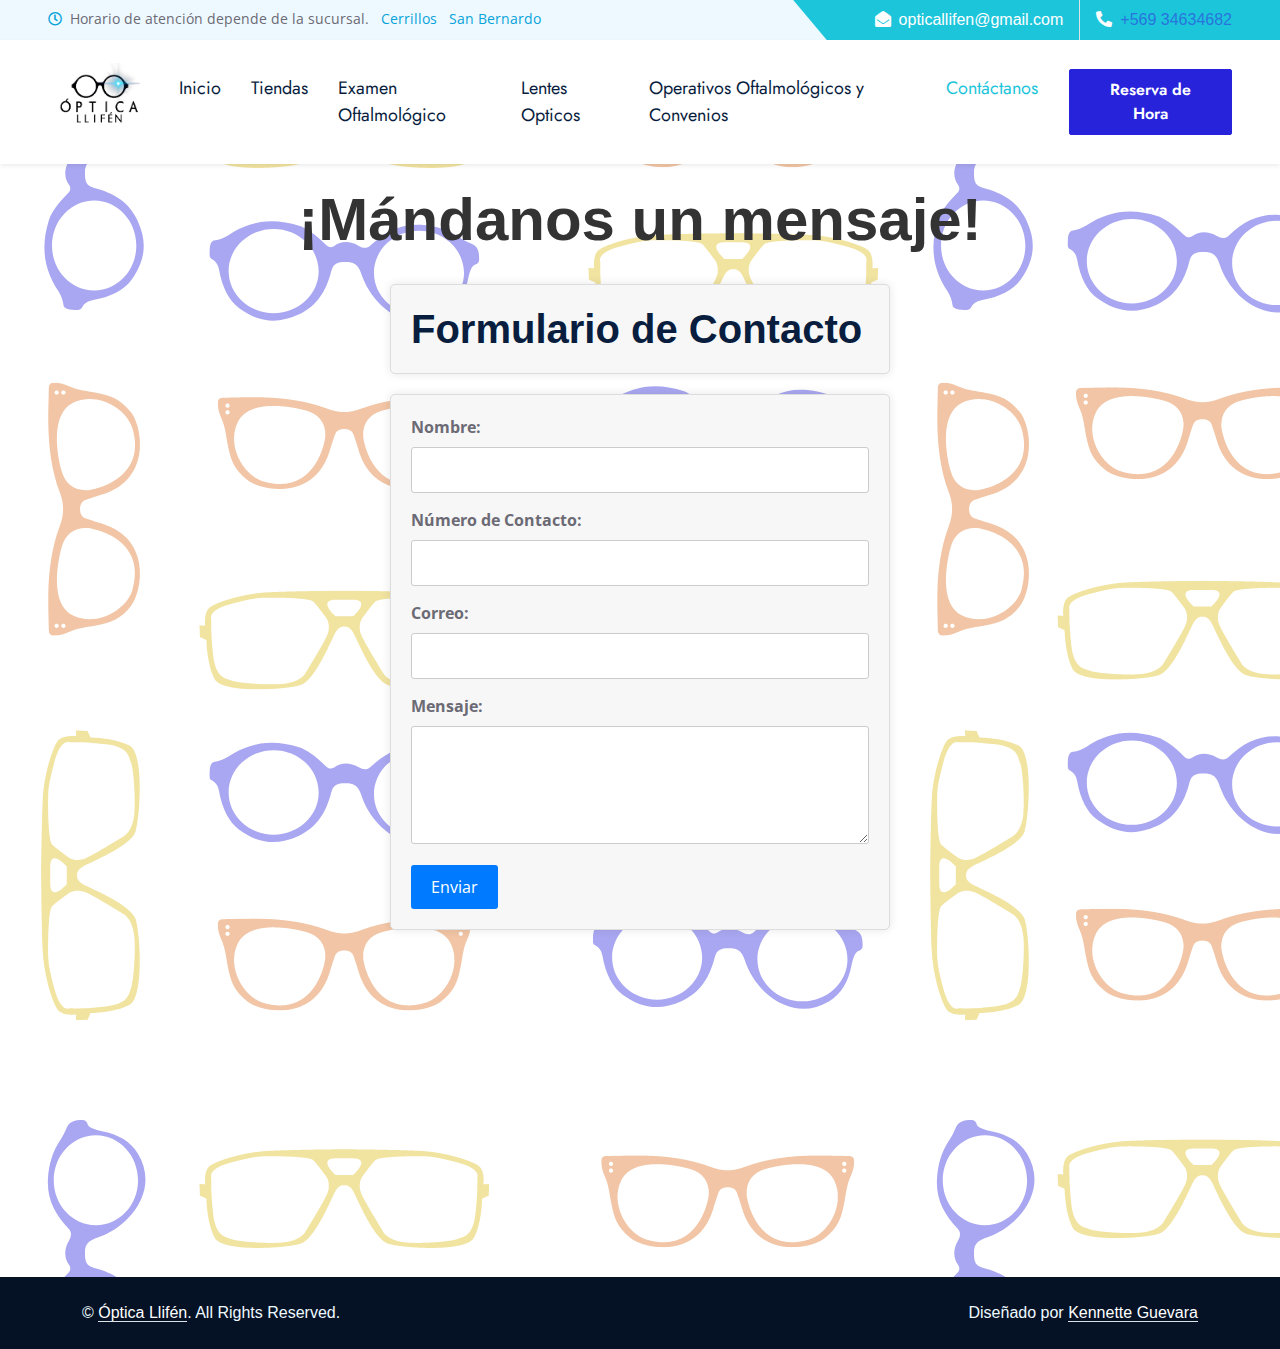
==== commit 3762f98f: "reserva de hora and logo update" ====
--- a/contactanos.html
+++ b/contactanos.html
@@ -7,7 +7,7 @@
     <meta content="width=device-width, initial-scale=1.0" name="viewport">
 
     <!-- Favicon -->
-    <link href="img/favicon.ico" rel="icon">
+    <link href="img/Logo.png" rel="icon">
 
     <!-- Google Web Fonts -->
     <link rel="preconnect" href="https://fonts.gstatic.com">
@@ -54,7 +54,13 @@
         <div class="row gx-0">
             <div class="col-md-6 text-center text-lg-start mb-2 mb-lg-0">
                 <div class="d-inline-flex align-items-center">
-                    <small class="py-2"><i class="far fa-clock text-primary me-2"></i>Horario de atención depende de la sucursal.</small>
+                    <small class="py-2">
+  <i class="far fa-clock text-primary me-2"></i>Horario de atención depende de la sucursal.
+  <a href="tiendas.html#section-address" class="text-primary ms-2">Cerrillos</a>
+  <a href="tiendas.html#tiendacerrillos" class="text-primary ms-2">San Bernardo</a>
+</small>
+
+
                 </div>
             </div>
             <div class="col-md-6 text-center text-lg-end">
@@ -89,7 +95,7 @@
                 <a href="operativos.html" class="nav-item nav-link">Operativos Oftalmológicos y Convenios</a>
                 <a href="#" class="nav-item nav-link active">Contáctanos</a>
             </div>
-            <a href="#" class="btn btn-primary py-2 px-4 ms-3">Reserva de Hora</a>
+            <a href="https://wa.me/56934634682?text=Me%20gustar%C3%ADa%20agendar%20una%20hora" class="btn btn-primary py-2 px-4 ms-3">Reserva de Hora</a>
         </div>
     </nav>
     <!-- Navbar End -->
